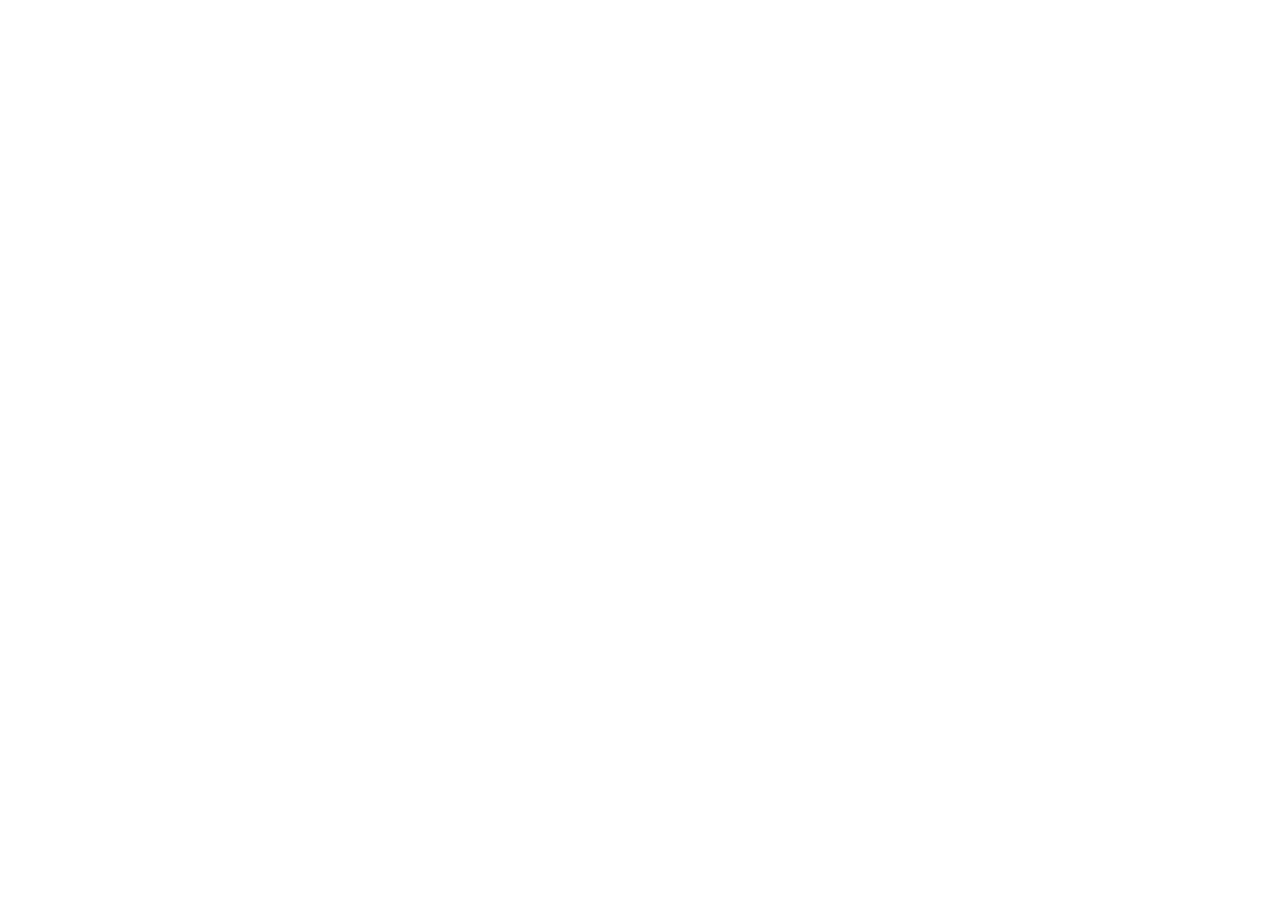
==== Index.html @ c80b146e "Responsive Landing Page" ====
<!DOCTYPE html>
<html lang="en">
<head>
    <meta charset="UTF-8">
    <meta name="viewport" content="width=device-width, initial-scale=1.0">
    <title>Responsive Landing Page</title>
    <link rel="stylesheet" href="style.css">
    <script src="Script.js">

    </script>
</head>
<body>
    
</body>
</html>
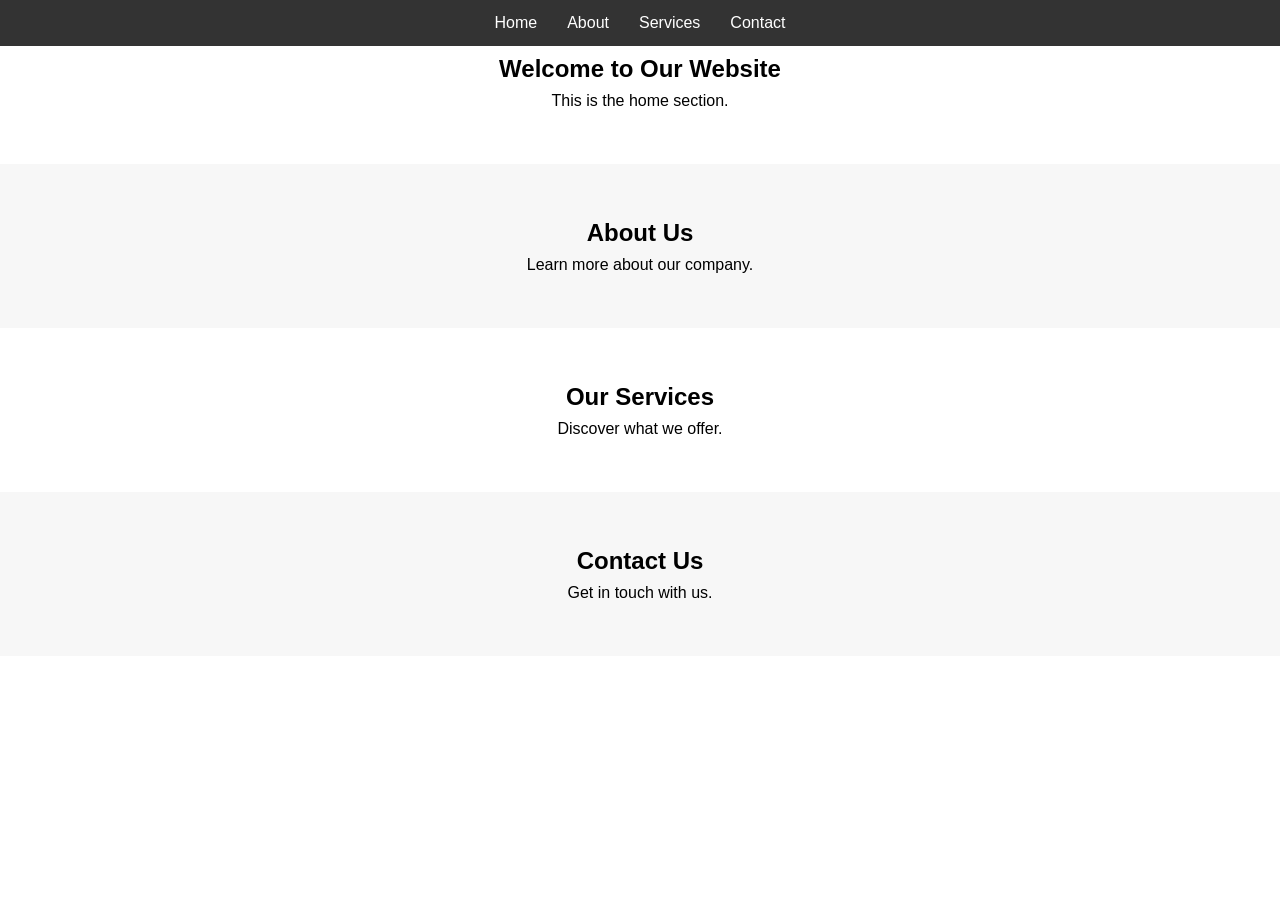
==== commit e0e534d0: "NEW" ====
--- a/Index.html
+++ b/Index.html
@@ -3,13 +3,45 @@
 <head>
     <meta charset="UTF-8">
     <meta name="viewport" content="width=device-width, initial-scale=1.0">
-    <title>Responsive Landing Page</title>
-    <link rel="stylesheet" href="style.css">
-    <script src="Script.js">
-
-    </script>
+    <title>Landing Page with Interactive Navigation Menu</title>
+    <link rel="stylesheet" href="Style.css">
 </head>
 <body>
-    
+    <header>
+        <nav id="navbar">
+            <div class="container">
+                <ul>
+                    <li><a href="#home">Home</a></li>
+                    <li><a href="#about">About</a></li>
+                    <li><a href="#services">Services</a></li>
+                    <li><a href="#contact">Contact</a></li>
+                </ul>
+            </div>
+        </nav>
+    </header>
+
+    <main>
+        <section id="home" class="section">
+            <h1>Welcome to Our Website</h1>
+            <p>This is the home section.</p>
+        </section>
+
+        <section id="about" class="section">
+            <h2>About Us</h2>
+            <p>Learn more about our company.</p>
+        </section>
+
+        <section id="services" class="section">
+            <h2>Our Services</h2>
+            <p>Discover what we offer.</p>
+        </section>
+
+        <section id="contact" class="section">
+            <h2>Contact Us</h2>
+            <p>Get in touch with us.</p>
+        </section>
+    </main>
+
+    <script src="Script.js"></script>
 </body>
-</html>+</html>
--- a/Style.css
+++ b/Style.css
@@ -0,0 +1,59 @@
+/* Reset default margin and padding */
+* {
+    margin: 0;
+    padding: 0;
+}
+
+body {
+    font-family: Arial, sans-serif;
+    line-height: 1.6;
+}
+
+header {
+    background-color: #333;
+    color: #fff;
+    padding: 10px 0;
+    position: fixed;
+    width: 100%;
+    top: 0;
+    z-index: 1000; /* Ensure the nav bar is on top */
+}
+
+#navbar {
+    display: flex;
+    justify-content: center;
+}
+
+#navbar ul {
+    display: flex;
+    list-style-type: none;
+}
+
+#navbar ul li {
+    margin: 0 15px;
+}
+
+#navbar ul li a {
+    text-decoration: none;
+    color: #fff;
+    transition: color 0.3s ease;
+}
+
+#navbar ul li a:hover {
+    color: #ffd700; /* Change color on hover */
+}
+
+/* Example of changing background color when scrolled */
+.nav-scrolled {
+    background-color: #555;
+    transition: background-color 0.3s ease;
+}
+
+.section {
+    padding: 50px 0;
+    text-align: center;
+}
+
+.section:nth-child(even) {
+    background-color: #f7f7f7;
+}
